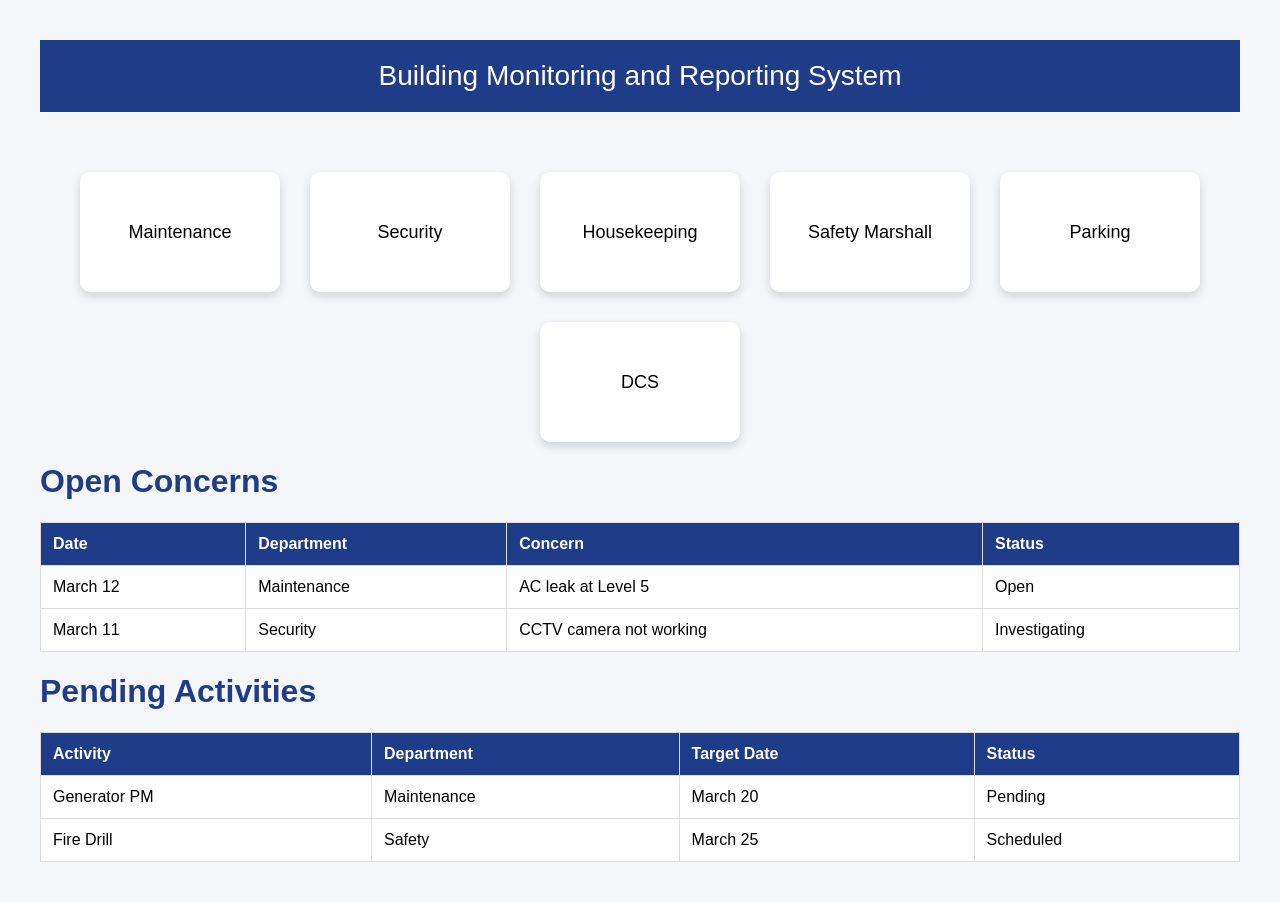
==== reports.html @ ee04bf3b "Add files via upload" ====
<!DOCTYPE html>
<html>
<head>
<title>Building Monitoring System</title>

<style>

body{
font-family: Arial;
margin:0;
background:#f4f6f9;
}

.header{
background:#1f3c88;
color:white;
padding:20px;
text-align:center;
font-size:28px;
}

.container{
display:flex;
justify-content:center;
flex-wrap:wrap;
margin-top:60px;
gap:30px;
}

.card{
width:200px;
height:120px;
background:white;
border-radius:10px;
box-shadow:0 4px 10px rgba(0,0,0,0.15);
display:flex;
align-items:center;
justify-content:center;
font-size:18px;
cursor:pointer;
transition:0.3s;
}

.card:hover{
transform:scale(1.05);
background:#e8f0ff;
}

</style>
</head>

<body>

<div class="header">
Building Monitoring and Reporting System
</div>

<div class="container">

<div class="card" onclick="window.open('https://forms.cloud.microsoft/Pages/ResponsePage.aspx?id=DQSIkWdsW0yxEjajBLZtrQAAAAAAAAAAAAMAAF9eDr1UQjQ3WExaQk01SFpWRjMwV01JSzZGTVhRWC4u')">
Maintenance
</div>

<div class="card" onclick="window.open('SECURITY_FORM_LINK')">
Security
</div>

<div class="card" onclick="window.open('https://forms.cloud.microsoft/Pages/ResponsePage.aspx?id=DQSIkWdsW0yxEjajBLZtrQAAAAAAAAAAAAMAAF9eDr1UNDNGQUFMSVlKM1VGVTJNS1EzTkRLTjY0VC4u')">
Housekeeping
</div>

<div class="card" onclick="window.open('https://forms.cloud.microsoft/Pages/ResponsePage.aspx?id=DQSIkWdsW0yxEjajBLZtrQAAAAAAAAAAAAMAAF9eDr1UNEdOWjZZREozQkhRSFExV1NRTjdVR1UzMC4u')">
Safety Marshall
</div>

<div class="card" onclick="window.open('PARKING_FORM_LINK')">
Parking
</div>

<div class="card" onclick="window.open('DCS_FORM_LINK')">
DCS
</div>

</div>

</body>

<html>
<head>
<title>Open Concerns</title>

<style>
body{
font-family:Arial;
background:#f4f6f9;
padding:40px;
}

h1{
color:#1f3c88;
}

table{
width:100%;
border-collapse:collapse;
background:white;
}

th, td{
padding:12px;
border:1px solid #ddd;
text-align:left;
}

th{
background:#1f3c88;
color:white;
}

</style>
</head>

<body>

<h1>Open Concerns</h1>

<table>
<tr>
<th>Date</th>
<th>Department</th>
<th>Concern</th>
<th>Status</th>
</tr>

<tr>
<td>March 12</td>
<td>Maintenance</td>
<td>AC leak at Level 5</td>
<td>Open</td>
</tr>

<tr>
<td>March 11</td>
<td>Security</td>
<td>CCTV camera not working</td>
<td>Investigating</td>
</tr>

</table>

</body>
<body>

<h1>Pending Activities</h1>

<table>
<tr>
<th>Activity</th>
<th>Department</th>
<th>Target Date</th>
<th>Status</th>
</tr>

<tr>
<td>Generator PM</td>
<td>Maintenance</td>
<td>March 20</td>
<td>Pending</td>
</tr>

<tr>
<td>Fire Drill</td>
<td>Safety</td>
<td>March 25</td>
<td>Scheduled</td>
</tr>

</table>

</body>
</html>
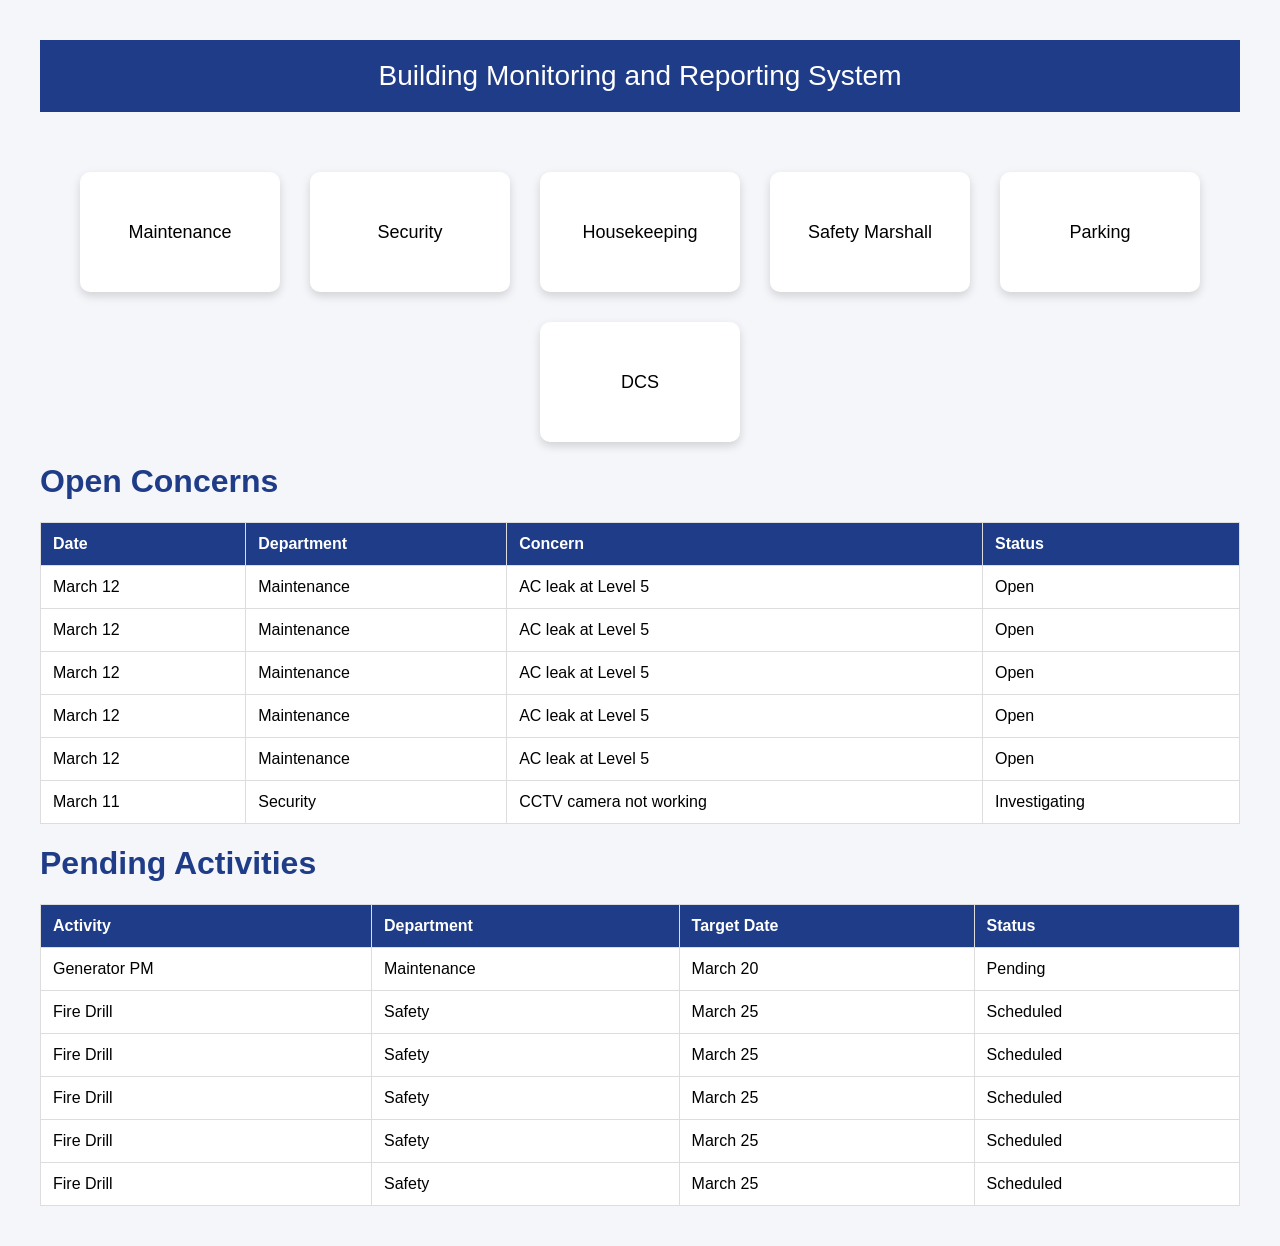
==== commit 35bdfc10: "Add files via upload" ====
--- a/reports.html
+++ b/reports.html
@@ -132,12 +132,42 @@
 <th>Status</th>
 </tr>
 
-<tr>
-<td>March 12</td>
-<td>Maintenance</td>
-<td>AC leak at Level 5</td>
-<td>Open</td>
-</tr>
+
+<tr>
+<td>March 12</td>
+<td>Maintenance</td>
+<td>AC leak at Level 5</td>
+<td>Open</td>
+</tr>
+
+<tr>
+<td>March 12</td>
+<td>Maintenance</td>
+<td>AC leak at Level 5</td>
+<td>Open</td>
+</tr>
+
+<tr>
+<td>March 12</td>
+<td>Maintenance</td>
+<td>AC leak at Level 5</td>
+<td>Open</td>
+</tr>
+
+<tr>
+<td>March 12</td>
+<td>Maintenance</td>
+<td>AC leak at Level 5</td>
+<td>Open</td>
+</tr>
+
+<tr>
+<td>March 12</td>
+<td>Maintenance</td>
+<td>AC leak at Level 5</td>
+<td>Open</td>
+</tr>
+
 
 <tr>
 <td>March 11</td>
@@ -175,7 +205,35 @@
 <td>Scheduled</td>
 </tr>
 
+<tr>
+<td>Fire Drill</td>
+<td>Safety</td>
+<td>March 25</td>
+<td>Scheduled</td>
+</tr>
+
+<tr>
+<td>Fire Drill</td>
+<td>Safety</td>
+<td>March 25</td>
+<td>Scheduled</td>
+</tr>
+<tr>
+<td>Fire Drill</td>
+<td>Safety</td>
+<td>March 25</td>
+<td>Scheduled</td>
+</tr>
+<tr>
+<td>Fire Drill</td>
+<td>Safety</td>
+<td>March 25</td>
+<td>Scheduled</td>
+</tr>
+
 </table>
 
 </body>
+
+
 </html>
